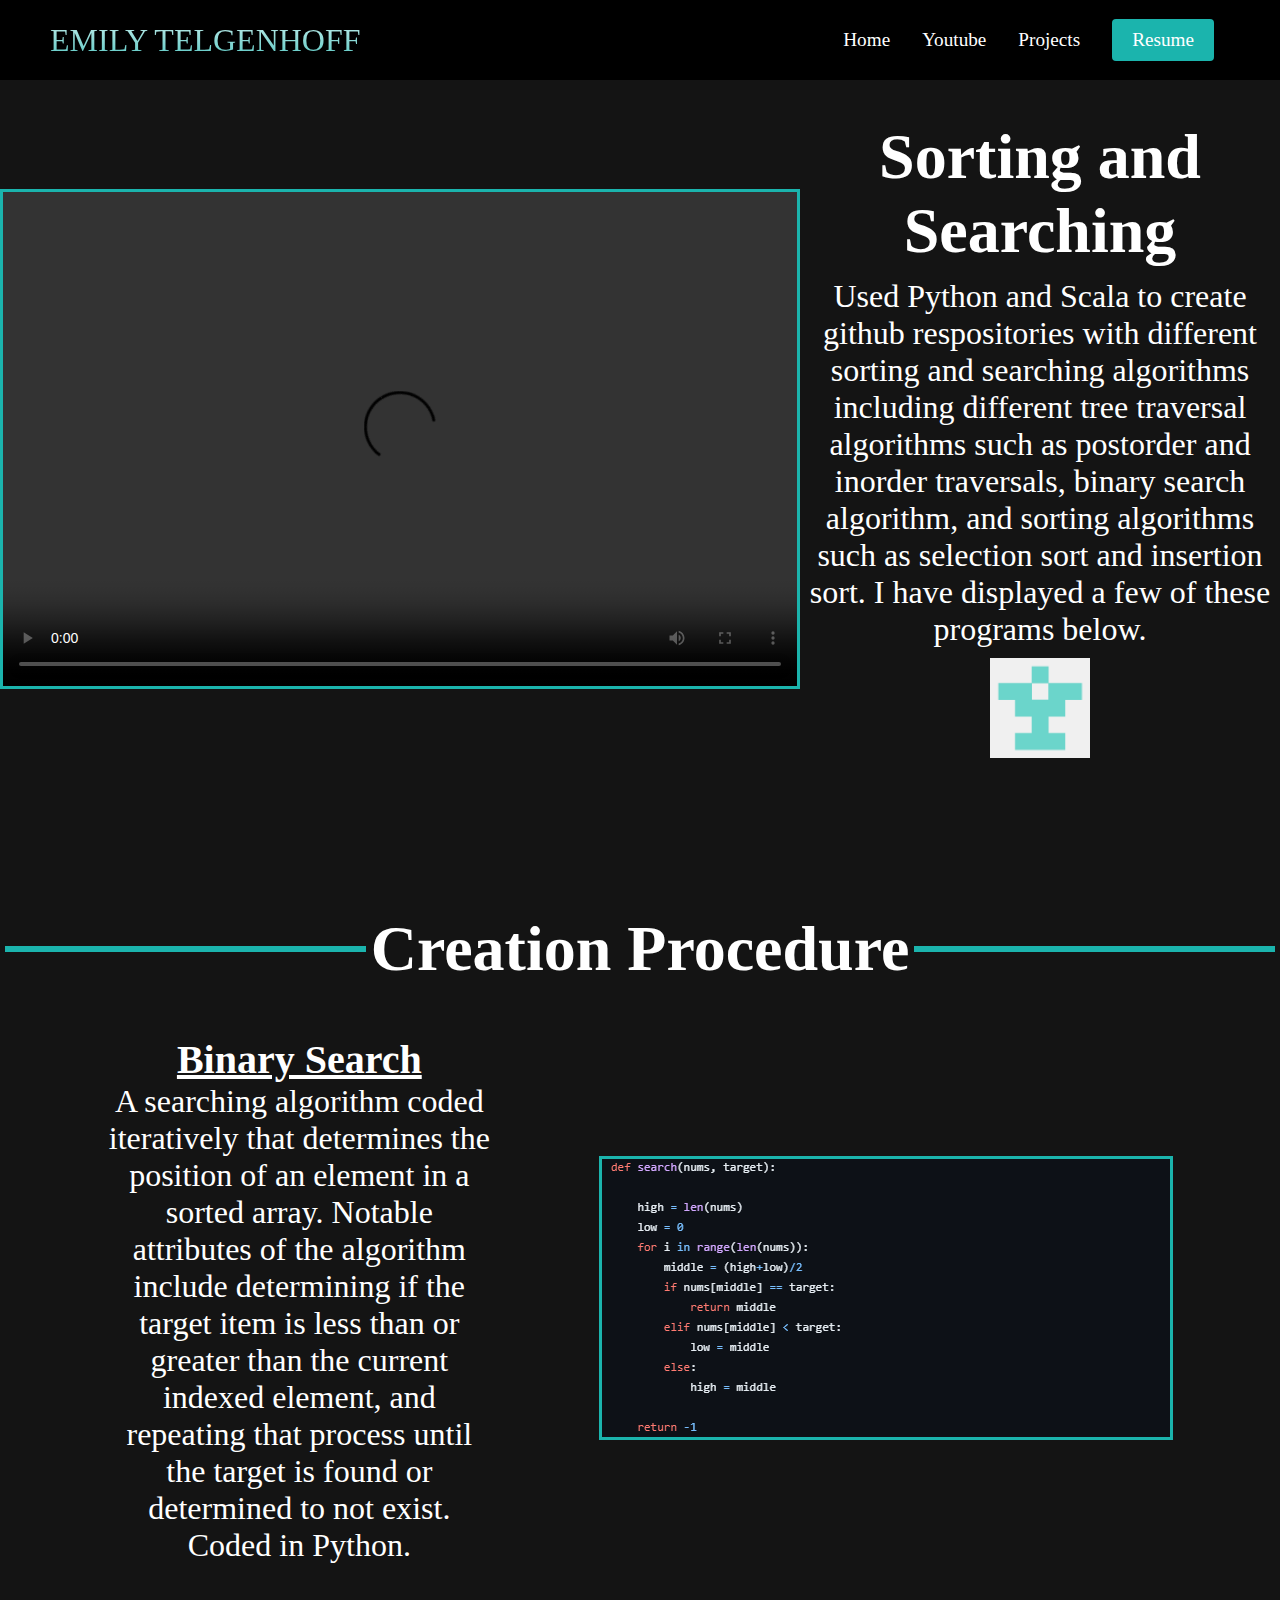
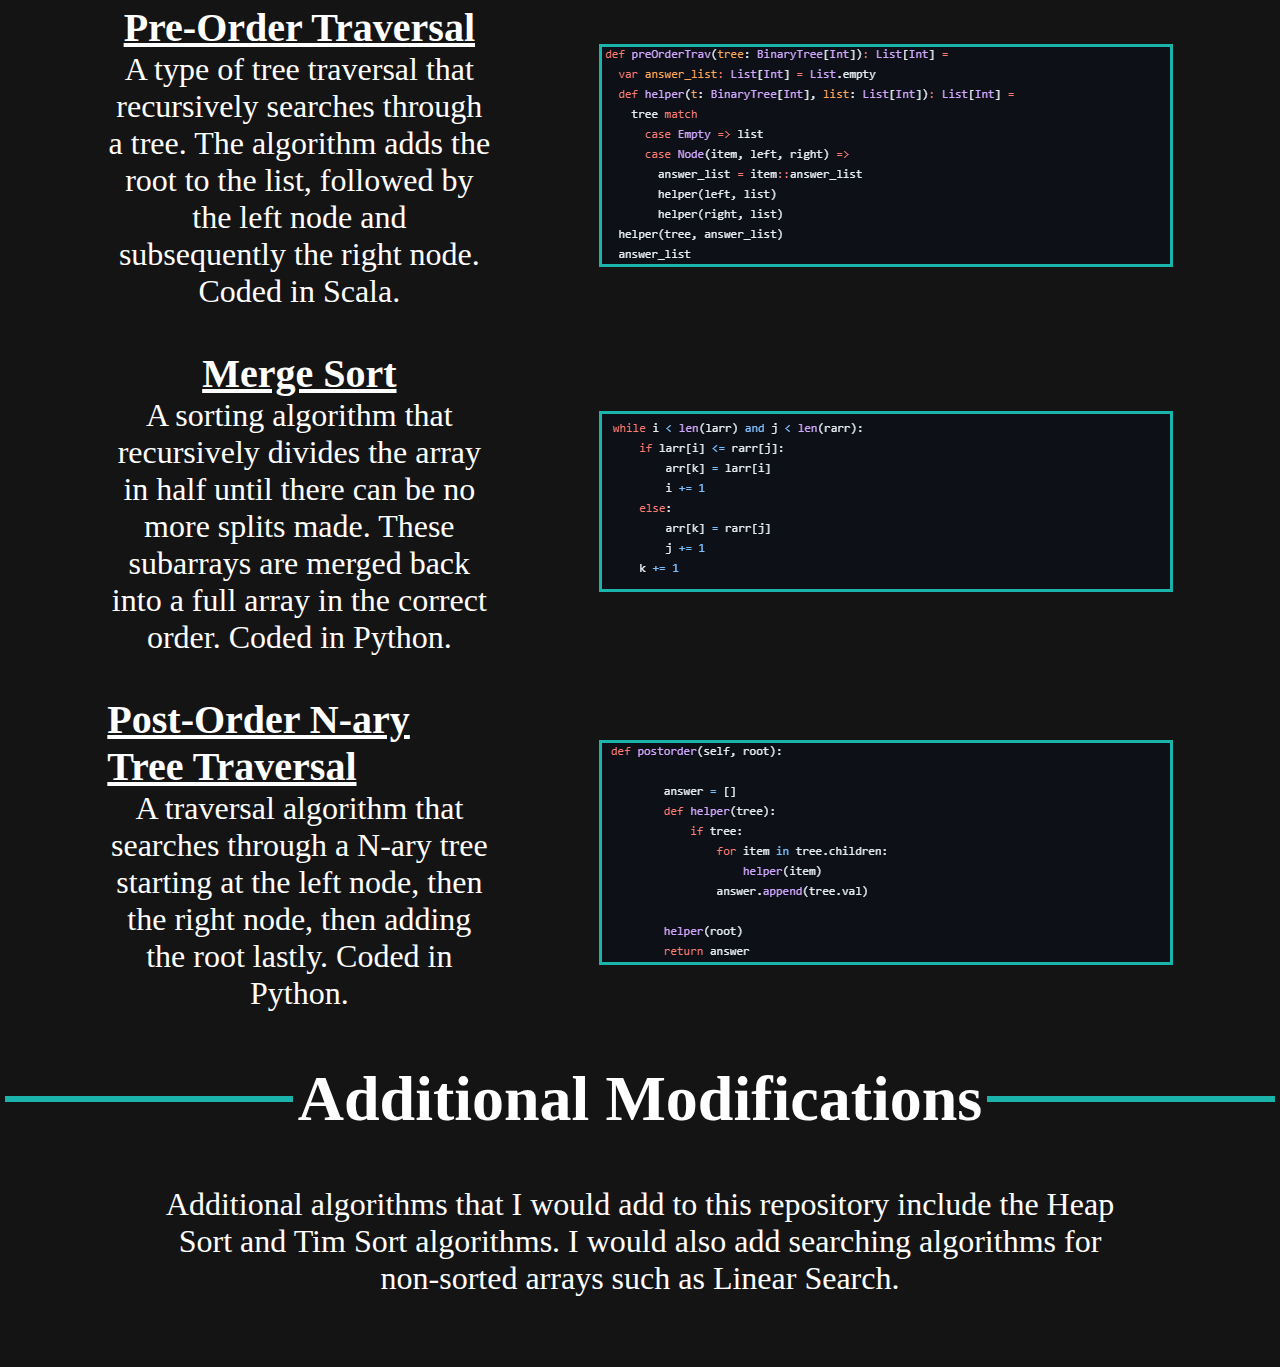
==== algorithms.html @ 653f71b5 "Add files via upload" ====
<!DOCTYPE html>
<html lang="en">
<head>
    <meta charset="UTF-8">
    <meta http-equiv="X-UA-Compatible" content="IE=edge">
    <meta name="viewport" content="width=device-width, initial-scale=1.0">
    <title>NEXT Website</title>
    <link rel="stylesheet" href="styles.css" />
</head>
<body>
    <nav class="navbar">
        <div class="navbar__container">
            <a href="/" id="navbar__logo">EMILY TELGENHOFF</a>
            <ul class="navbar__menu">
                <li class="navbar__item">
                    <a href="/" class="navbar__links">Home</a>
                </li>
                <li class="navbar__item">
                    <a href="/youtube.html" class="navbar__links">Youtube</a>
                </li>
                <li class="navbar__item">
                    <a href="/projects.html" class="navbar__links">Projects</a>
                </li>
                <li class="navbar__btn">
                    <a href="/resume.html" class="button">Resume</a>
                </li>
            </ul>
        </div>
    </nav>
    <div class="project">
        <div class="projectdesc">
            <div class="projectdesc_video">
                <video id="ws" width="800" height="500" controls>
                    <source src="webscraping.mp4" type="video/mp4">
                  Your browser does not support the video tag.
                  </video>
            </div>
            <div class="projectdesc_text">
                <h1>Sorting and Searching</h1>
                <p>
                    Used Python and Scala to create github respositories with different sorting and searching algorithms including different tree traversal 
                    algorithms such as postorder and inorder traversals, binary search algorithm, and sorting algorithms such as selection sort and insertion sort.
                    I have displayed a few of these programs below.
                </p>
                <a href="https://github.com/emtelgen/Trees">
                    <img src="images/github.png" alt="Channel Link" style="width:100px;height:100px;" tag="yt__img">
                </a>
            </div>
        </div>
        <div class="divider">
            <h1>Creation Procedure</h1>
        </div>
        <div class="project_algo">
            <div class="project_algo_1">
                <div class="project_algo_1_desc">
                    <h2>Binary Search</h2>
                    <p>A searching algorithm coded iteratively that determines the position of an element in a sorted array. Notable attributes of the algorithm
                        include determining if the target item is less than or greater than the current indexed element, and repeating that process until the target
                        is found or determined to not exist. Coded in Python.
                    </p>
                </div>
                <div class="project_algo_1_img">
                    <a href="https://github.com/emtelgen/Trees/blob/main/binarySearchIterative.py#L3-L16">
                        <img id="ws" src="images/sands_1.png" tag="yt__img">
                    </a>
                </div>
            </div>
            <div class="project_algo_1">
                <div class="project_algo_1_desc">
                    <h2>Pre-Order Traversal</h2>
                    <p>A type of tree traversal that recursively searches through a tree. The algorithm adds the root to the list, followed by 
                        the left node and subsequently the right node. Coded in Scala.
                    </p>
                </div>
                <div class="project_algo_1_img">
                    <a href="https://github.com/emtelgen/DataStructures/blob/main/hw6.scala#L19-L30">
                        <img id="ws" src="images/sands_2.png" tag="yt__img">
                    </a>
                </div>
            </div>
            <div class="project_algo_1">
                <div class="project_algo_1_desc">
                    <h2>Merge Sort</h2>
                    <p>A sorting algorithm that recursively divides the array in half until there can be no more splits made. These subarrays are merged back
                        into a full array in the correct order. Coded in Python.
                    </p>
                </div>
                <div class="project_algo_1_img">
                    <a href="https://github.com/emtelgen/Trees/blob/main/mergesort.py#L16-L23">
                        <img id="ws" src="images/sands_3.png" tag="yt__img">
                    </a>
                </div>
            </div>
            <div class="project_algo_1">
                <div class="project_algo_1_desc">
                    <h2>Post-Order N-ary Tree Traversal</h2>
                    <p>A traversal algorithm that searches through a N-ary tree starting at the left node, then the right node, then adding the root lastly. 
                        Coded in Python.
                    </p>
                </div>
                <div class="project_algo_1_img">
                    <a href="https://github.com/emtelgen/Trees/blob/main/nary_postorder.py#L3-L13">
                        <img id="ws" src="images/sands_4.png" tag="yt__img">
                    </a>
                </div>
            </div>
        </div>
        <div class="divider">
            <h1>Additional Modifications</h1>
        </div>
        <div class="modifications">
            <p>
                Additional algorithms that I would add to this repository include the Heap Sort and Tim Sort algorithms. I would also add searching algorithms
                for non-sorted arrays such as Linear Search.
            </p>
        </div>
    </div>
</body>
</html>
---- styles.css ----
* {
    box-sizing: border-box;
    margin: 0;
    padding: 0;
}

.navbar {
    background-color: black;
    height: 80px;
    display: flex;
    justify-content: center;
    align-items: center;
    font-size: 1.2rem;
    position: sticky;
    top: 0;
    z-index: 999;
}

.navbar__container {
    display: flex;
    justify-content: space-between;
    height: 80px;
    z-index: 1;
    width: 100%;
    max-width: 1300px;
    margin: 0 auto;
    padding: 0 50px;
}

#navbar__logo {
    background-color: white;
    background-image: linear-gradient(to top, #1bb4ad 0%, white 100%);
    background-size: 50%;
    -webkit-background-clip: text;
    -moz-background-clip: text;
    -webkit-text-fill-color: transparent;
    -moz-text-fill-color: transparent;
    display: flex;
    align-items: center;
    cursor: pointer;
    font-size: 2rem;
}

.fa-gem {
    margin-right: 0.5rem;
}

.navbar__menu {
    display: flex;
    align-items: center;
    list-style: none;
    text-align: center;
}

.navbar__item {
    height: 80px;
}

.navbar__links {
    color: white;
    display: flex;
    align-items: center;
    justify-content: center;
    text-decoration: none;
    padding: 0 1rem;
    height: 100%;
}

.navbar__btn {
    display: flex;
    justify-content: center;
    align-items: center;
    padding: 0 1rem;
    width: 100%;
}

.button {
    display: flex;
    justify-content: center;
    align-items: center;
    text-decoration: none;
    padding: 10px 20px;
    height: 100%;
    width: 100%;
    border: none;
    outline: none;
    border-radius: 4px;
    background: #1bb4ad;
    color: white;
}

.button:hover {
    background: #0e6588;
    transition: all 0.3s ease;
}

.navbar__links:hover {
    color: #1bb4ad;
    transition: all 0.3s ease;
}

  

  .main {
    background-color: #141414;
  }

  .main__content {
    position: relative;
    top: 20px;
    background-color: #141414;
  }

  .main__content--scholar, .main__content--athlete, .main__content--leader{
    display: flex;
    flex-direction: row;
    flex-wrap: wrap;
    justify-content: space-around;
    align-items: center;
    align-content: center;
    height: 100vh;
  }
  .main__content--scholar__text, .main__content--athlete__text, .main__content--leader__text{
    display: flex;
    flex-direction: column;
    justify-content: center;
    align-items: center;
    width: 26%;
  }
  .main__content h1 {
    position: relative;
    color: white;
    text-align: center;
    font-size: 4rem;
  }
  .main__content p {
    position: relative;
    text-align: center;
    font-size: 2rem;
    color: white;
  }

  #scholar__img, #athlete__img, #leader__img {
    display: flex;
    border: 5px solid #1bb4ad;
  }





  .main__yt {
    display: flex;
    flex-direction: column;
    flex-wrap: wrap;
    justify-content: space-around;
    align-items: center;
    align-content: center;
    height: 100%;
  }
  .main__content__yt{
    display: flex;
    flex-direction: row;
    flex-wrap: wrap;
    justify-content: space-around;
    align-items: center;
    align-content: center;
    height: 50vh;
  }
  .main__content__yt_text {
    display: flex;
    flex-direction: column;
    justify-content: center;
    align-items: center;
    width: 30%;
  }
  .main__content__yt h1 {
    position: relative;
    color: white;
    text-align: center;
    font-size: 4rem;
  }
  .main__content__yt p {
    position: relative;
    text-align: center;
    font-size: 2rem;
    color: white;
  }



  .project {
    background-color: #141414;
    display: flex;
    flex-direction: column;
    gap: 50px;
    padding-top: 40px;
    padding-bottom: 70px;

  }
    .project h1 {
      color: white;
      text-align: center;
      font-size: 4rem;
    }
    .project p {
      text-align: center;
      font-size: 2rem;
      color: white;
    }


  .projectdesc {
    display: flex;
    flex-direction: row;
    justify-content: space-evenly;
    align-items: center;
    padding-bottom: 100px;
  }
    .projectdesc_text {
      display: flex;
      flex-direction: column;
      justify-content: center;
      align-items: center;
      gap: 10px;
      width: 50%;
    }

  .project_algo {
    display: flex;
    flex-direction: column;
    gap: 40px;
  }

  .project_algo h2 {
    color: white;
    text-decoration-line: underline;
    font-size: 40px;
  }

  .project_algo_1 {
    display: flex;
    flex-direction: row;
    justify-content: space-evenly;
    align-items: center;
  }

    .project_algo_1_desc {
      display: flex;
      flex-direction: column;
      justify-content: center;
      align-items: center;
      width: 30%;
    }

    #ws {
      border: 3px solid #1bb4ad;
    }
    .divider {
      font-size: 30px;
      display: flex;
      align-items: center;
    }
    
    .divider::before, .divider::after {
      flex: 1;
      content: '';
      padding: 3px;
      background-color: #1bb4ad;
      margin: 5px;
    }

  .modifications {
    width: 75%;
    align-self: center;
  }

  .choice {
    background-color: #141414;
    display: flex;
    flex-direction: column;
    gap: 50px;
    padding-top: 40px;
    padding-bottom: 40px;
  }
  .choice h1 {
    color: white;
  }


  .choice_row {
    display: flex;
    flex-direction: row;
    justify-content: space-around;
    align-items: center;
    gap: 40px;
    padding-bottom: 80px;
  }

  .choice_row_img {
    position: relative;
  }
  
  .choice_image {
    display: block;
    height: auto;
    border: 3px solid #1bb4ad;
  }

  
  .choice_overlay {
    position: absolute;
    top: 0;
    bottom: 0;
    left: 0;
    right: 0;
    height: 100%;
    width: 100%;
    opacity: 0;
    transition: .5s ease;
    background-color: #141414;
  }
  
  .choice_row_img:hover .choice_overlay {
    opacity: 1;
  }
  
  .text {
    color: #1bb4ad;
    font-size: 50px;
    position: absolute;
    top: 50%;
    left: 50%;
    -webkit-transform: translate(-50%, -50%);
    -ms-transform: translate(-50%, -50%);
    transform: translate(-50%, -50%);
    text-align: center;
  }



  .resume {
    background-color: #141414;
    display: flex;
    flex-direction: column;
    gap: 50px;
    padding: 40px;
  }
  .filler {
    background-color: #141414;
    position:absolute;
    top:0;
    bottom:0;
    left:0;
    right:0;
    overflow:hidden;
    z-index:-1;
  }
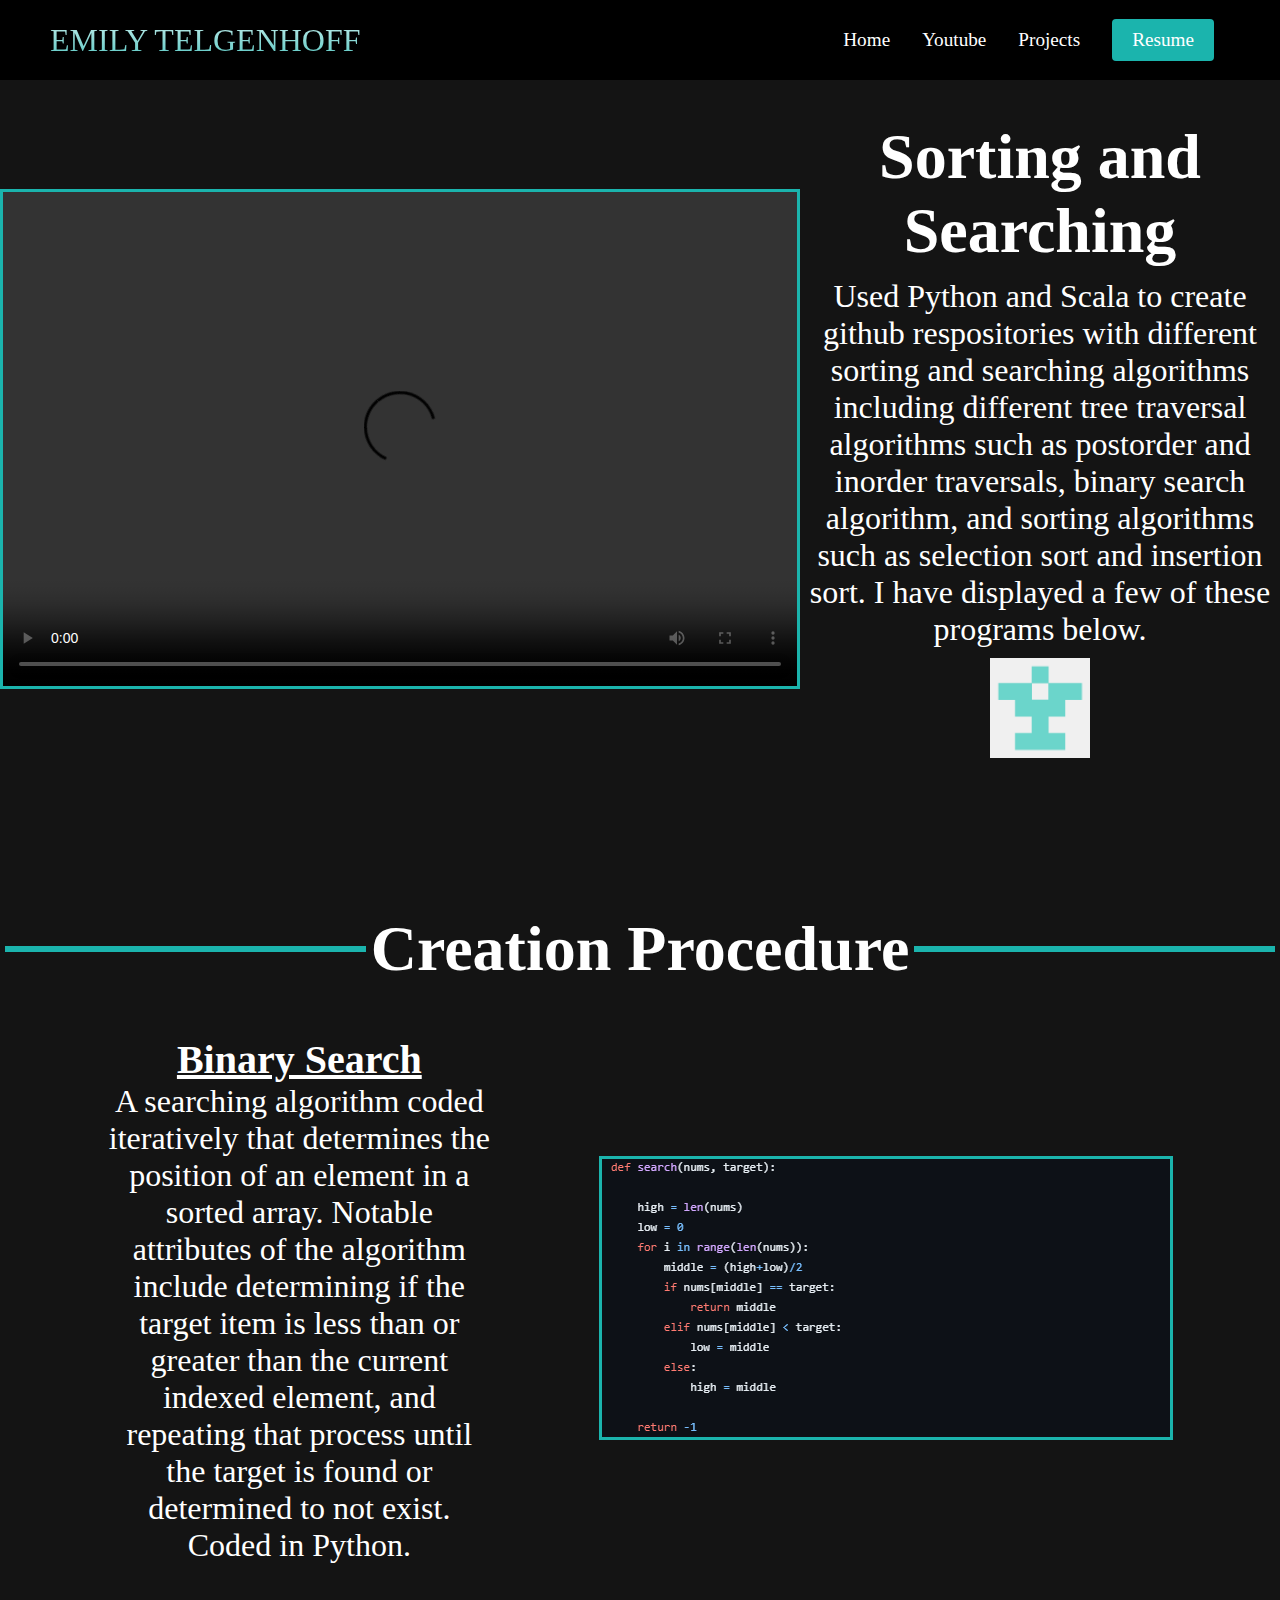
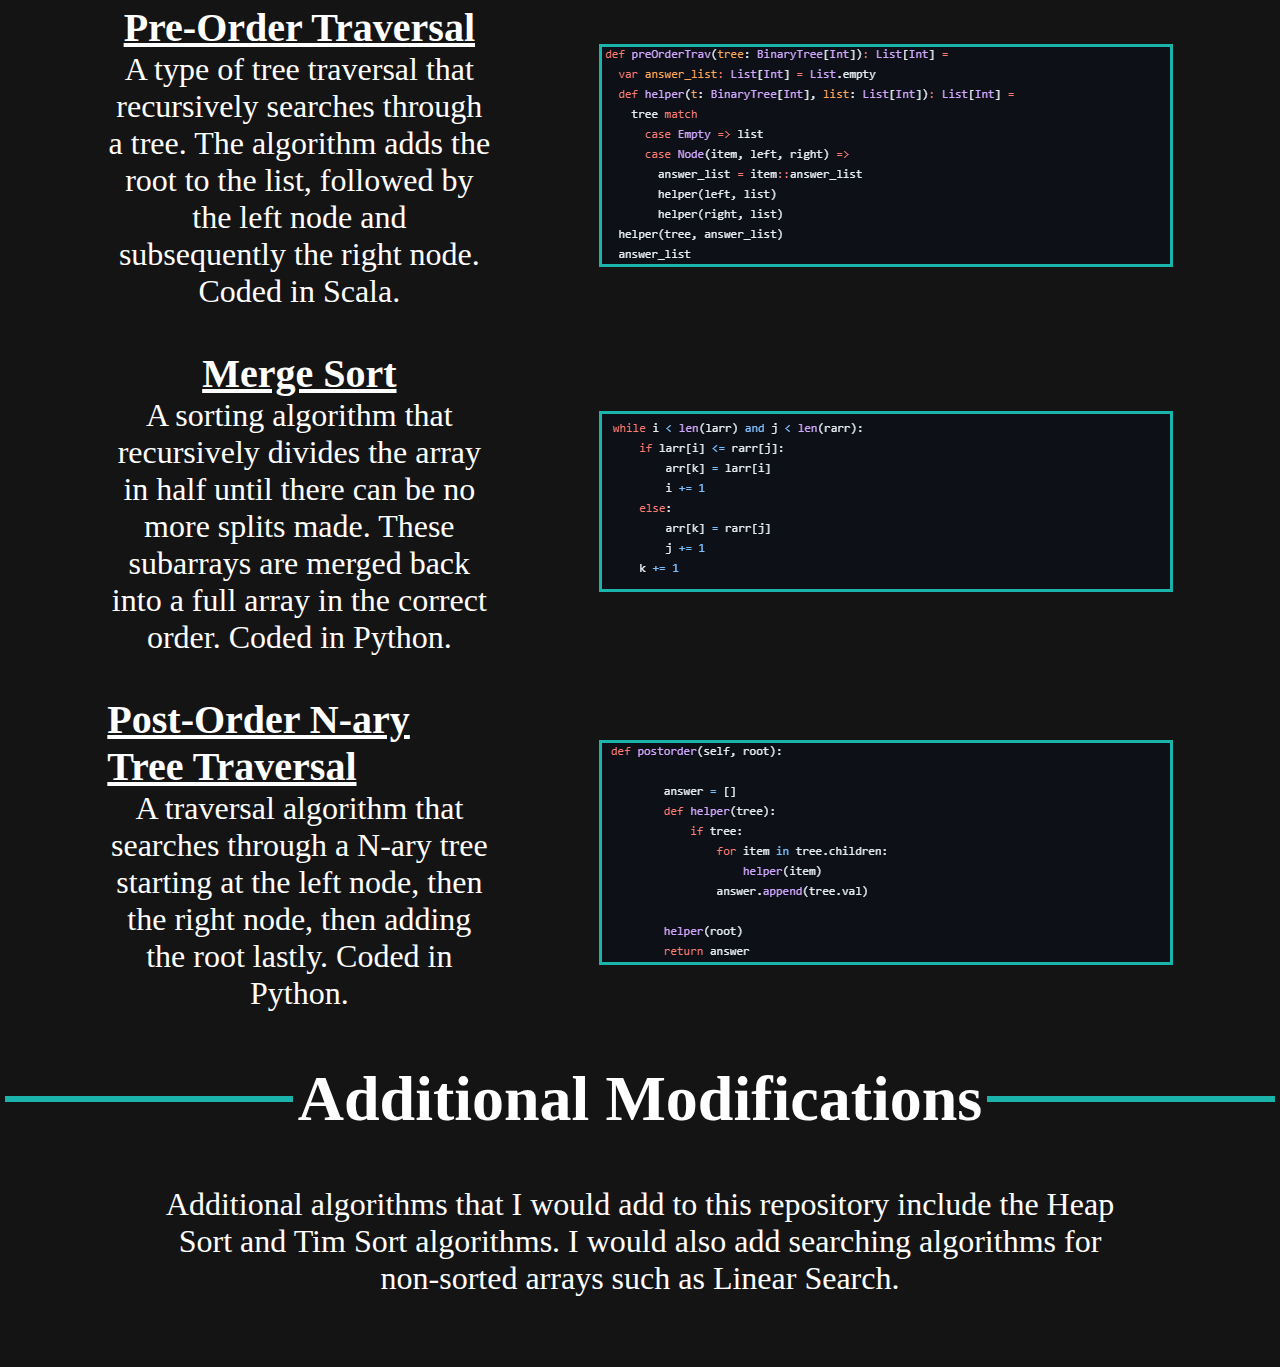
==== commit a3b52ac3: "Add files via upload" ====
--- a/algorithms.html
+++ b/algorithms.html
@@ -4,7 +4,7 @@
     <meta charset="UTF-8">
     <meta http-equiv="X-UA-Compatible" content="IE=edge">
     <meta name="viewport" content="width=device-width, initial-scale=1.0">
-    <title>NEXT Website</title>
+    <title>Project Website</title>
     <link rel="stylesheet" href="styles.css" />
 </head>
 <body>
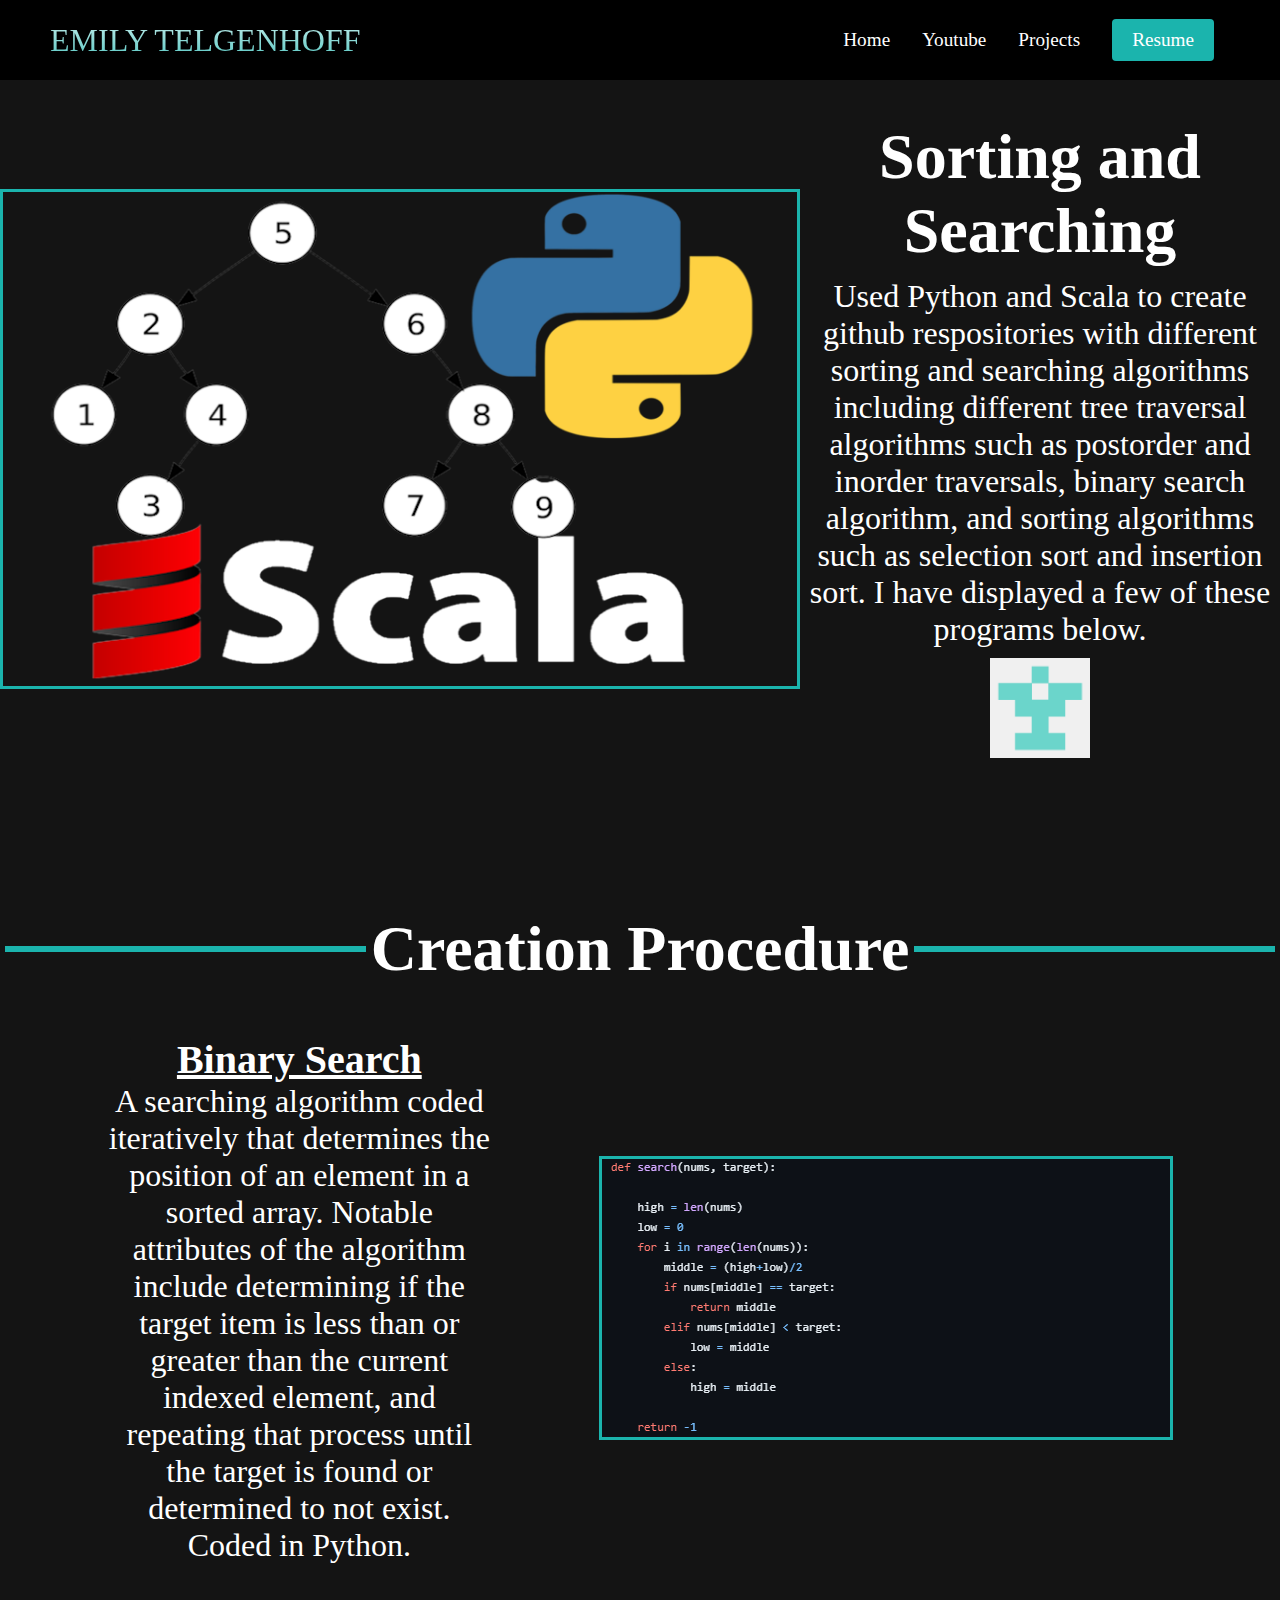
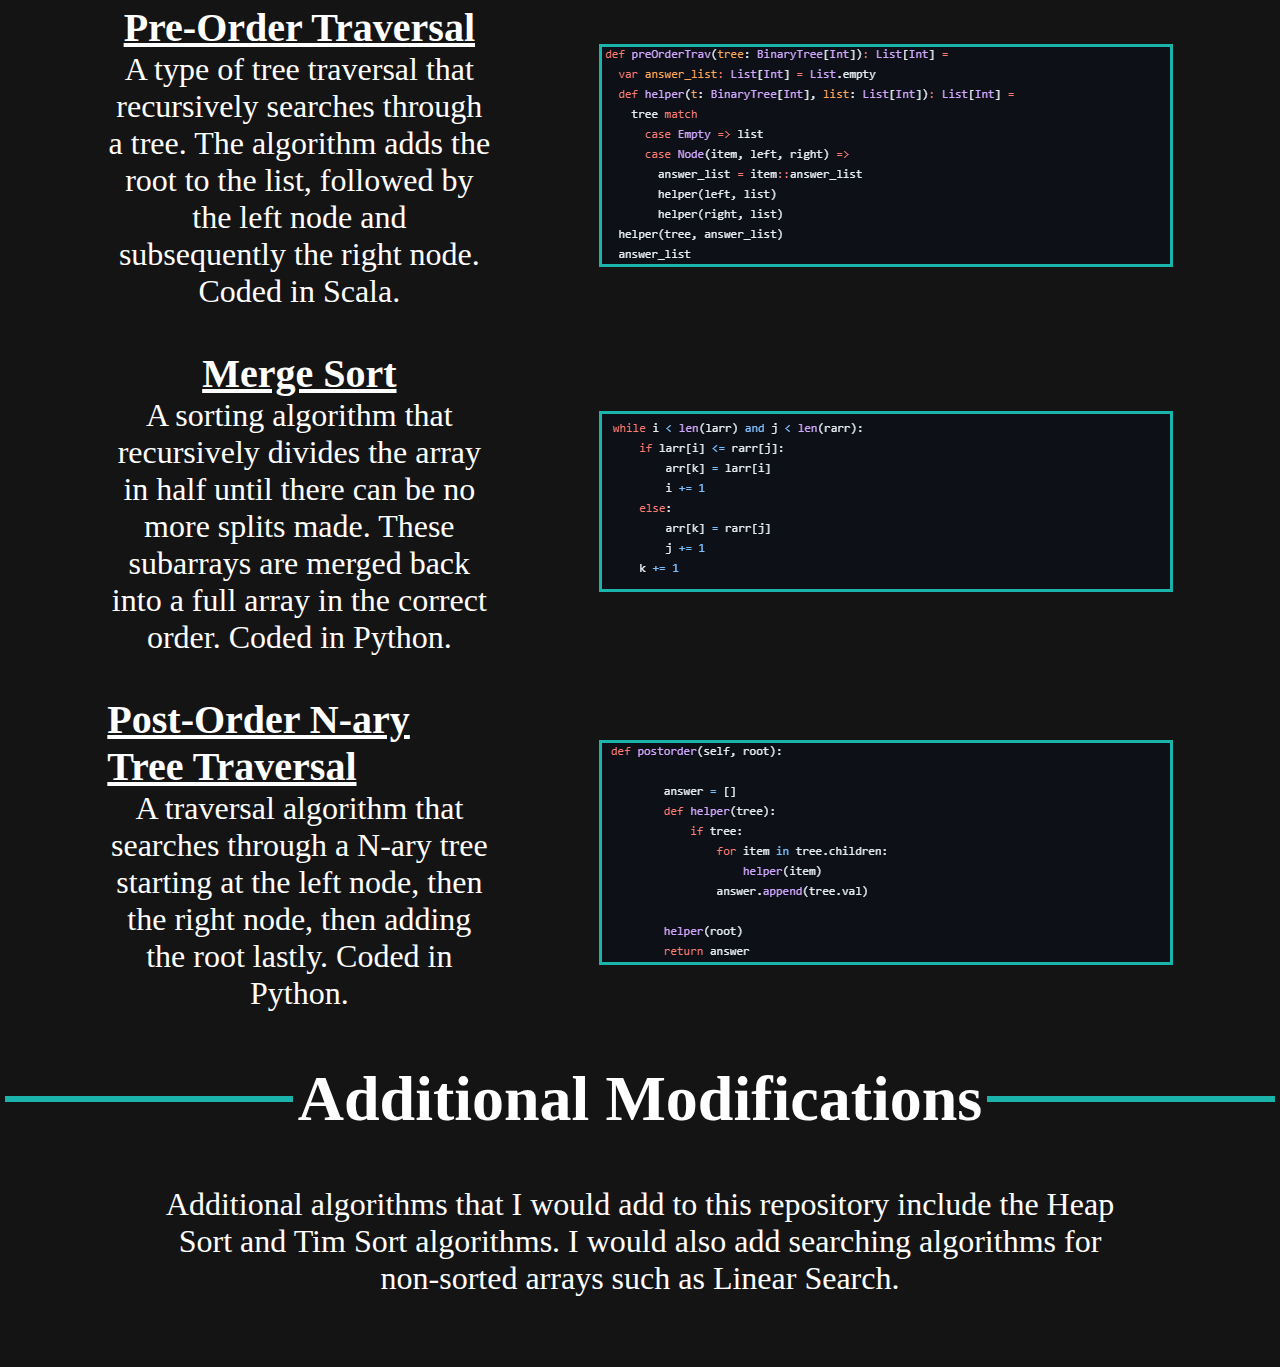
==== commit e03de56b: "Add files via upload" ====
--- a/algorithms.html
+++ b/algorithms.html
@@ -30,10 +30,7 @@
     <div class="project">
         <div class="projectdesc">
             <div class="projectdesc_video">
-                <video id="ws" width="800" height="500" controls>
-                    <source src="webscraping.mp4" type="video/mp4">
-                  Your browser does not support the video tag.
-                  </video>
+                <img src="images/algorithms_project.png" style="width:800px;height:500px;" id="ws">
             </div>
             <div class="projectdesc_text">
                 <h1>Sorting and Searching</h1>
--- a/styles.css
+++ b/styles.css
@@ -294,7 +294,7 @@
     justify-content: space-around;
     align-items: center;
     gap: 40px;
-    padding-bottom: 80px;
+    padding-bottom: 40px;
   }
 
   .choice_row_img {
